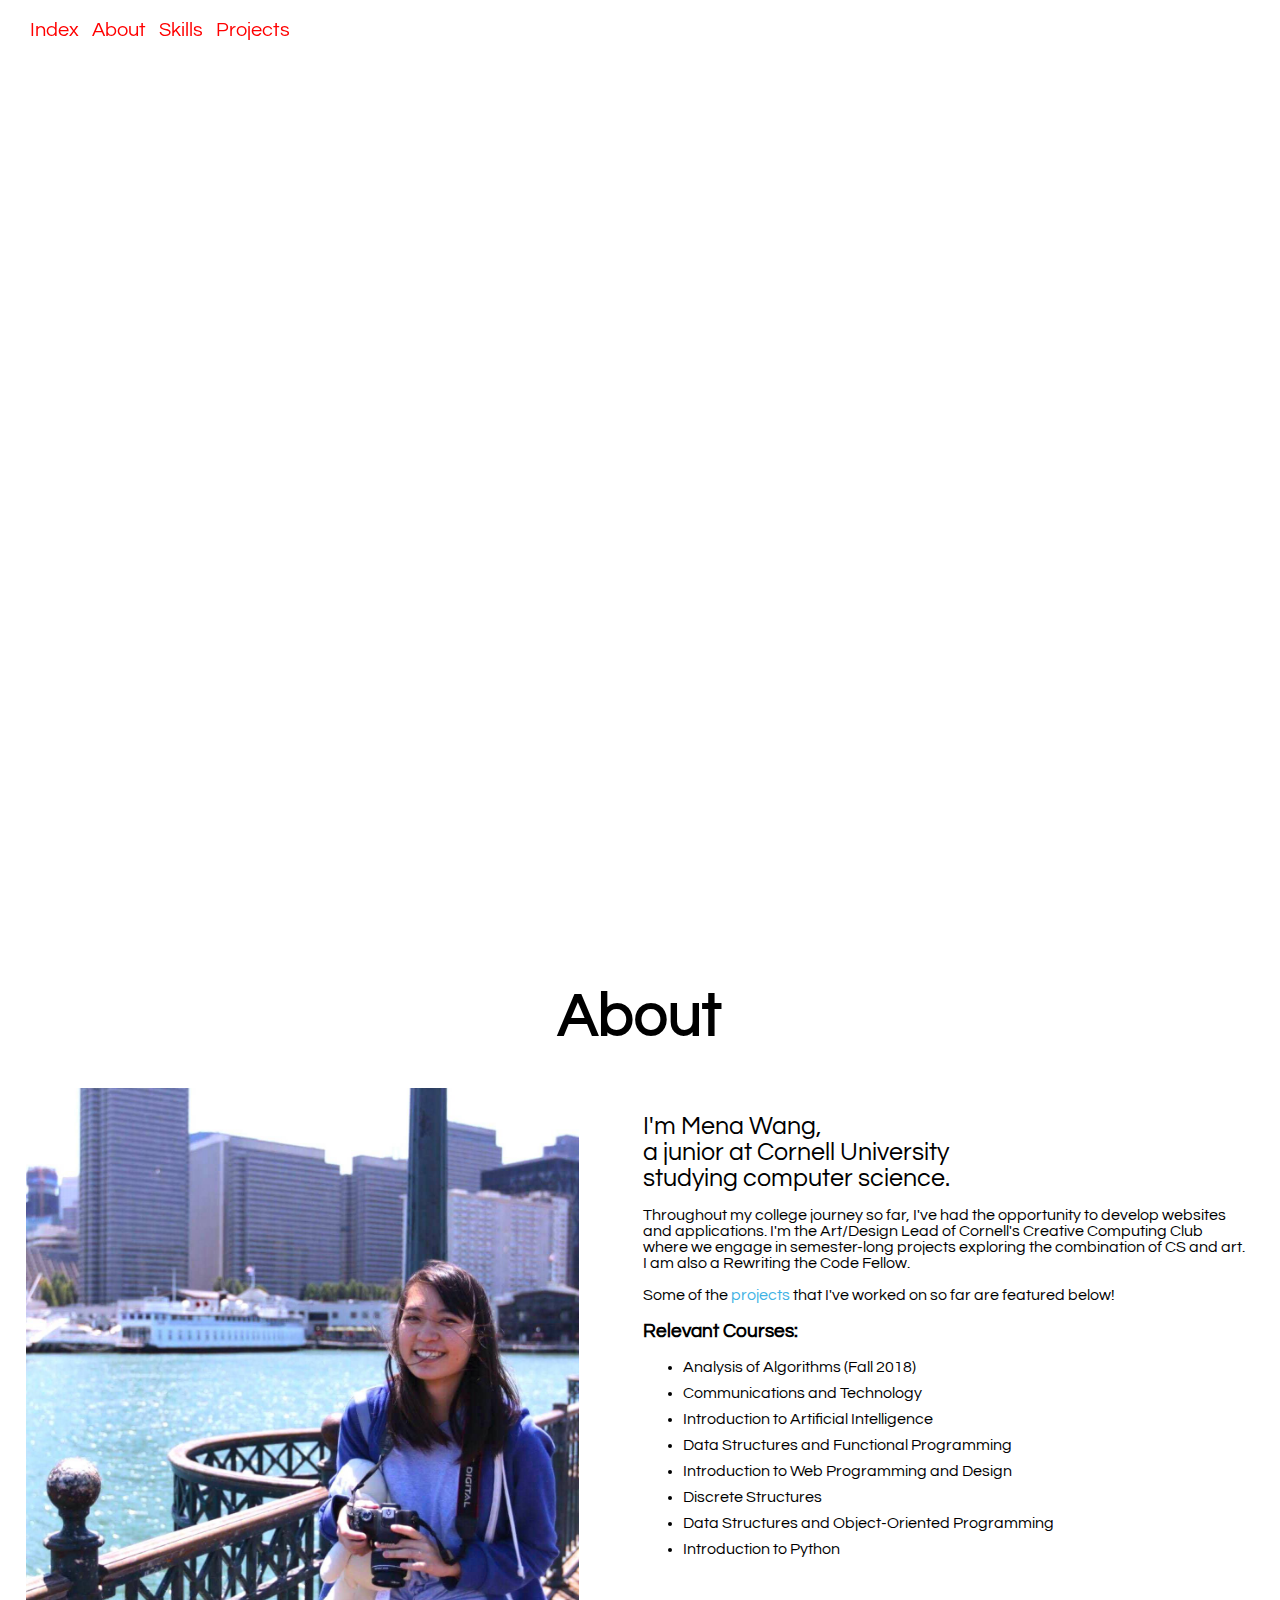
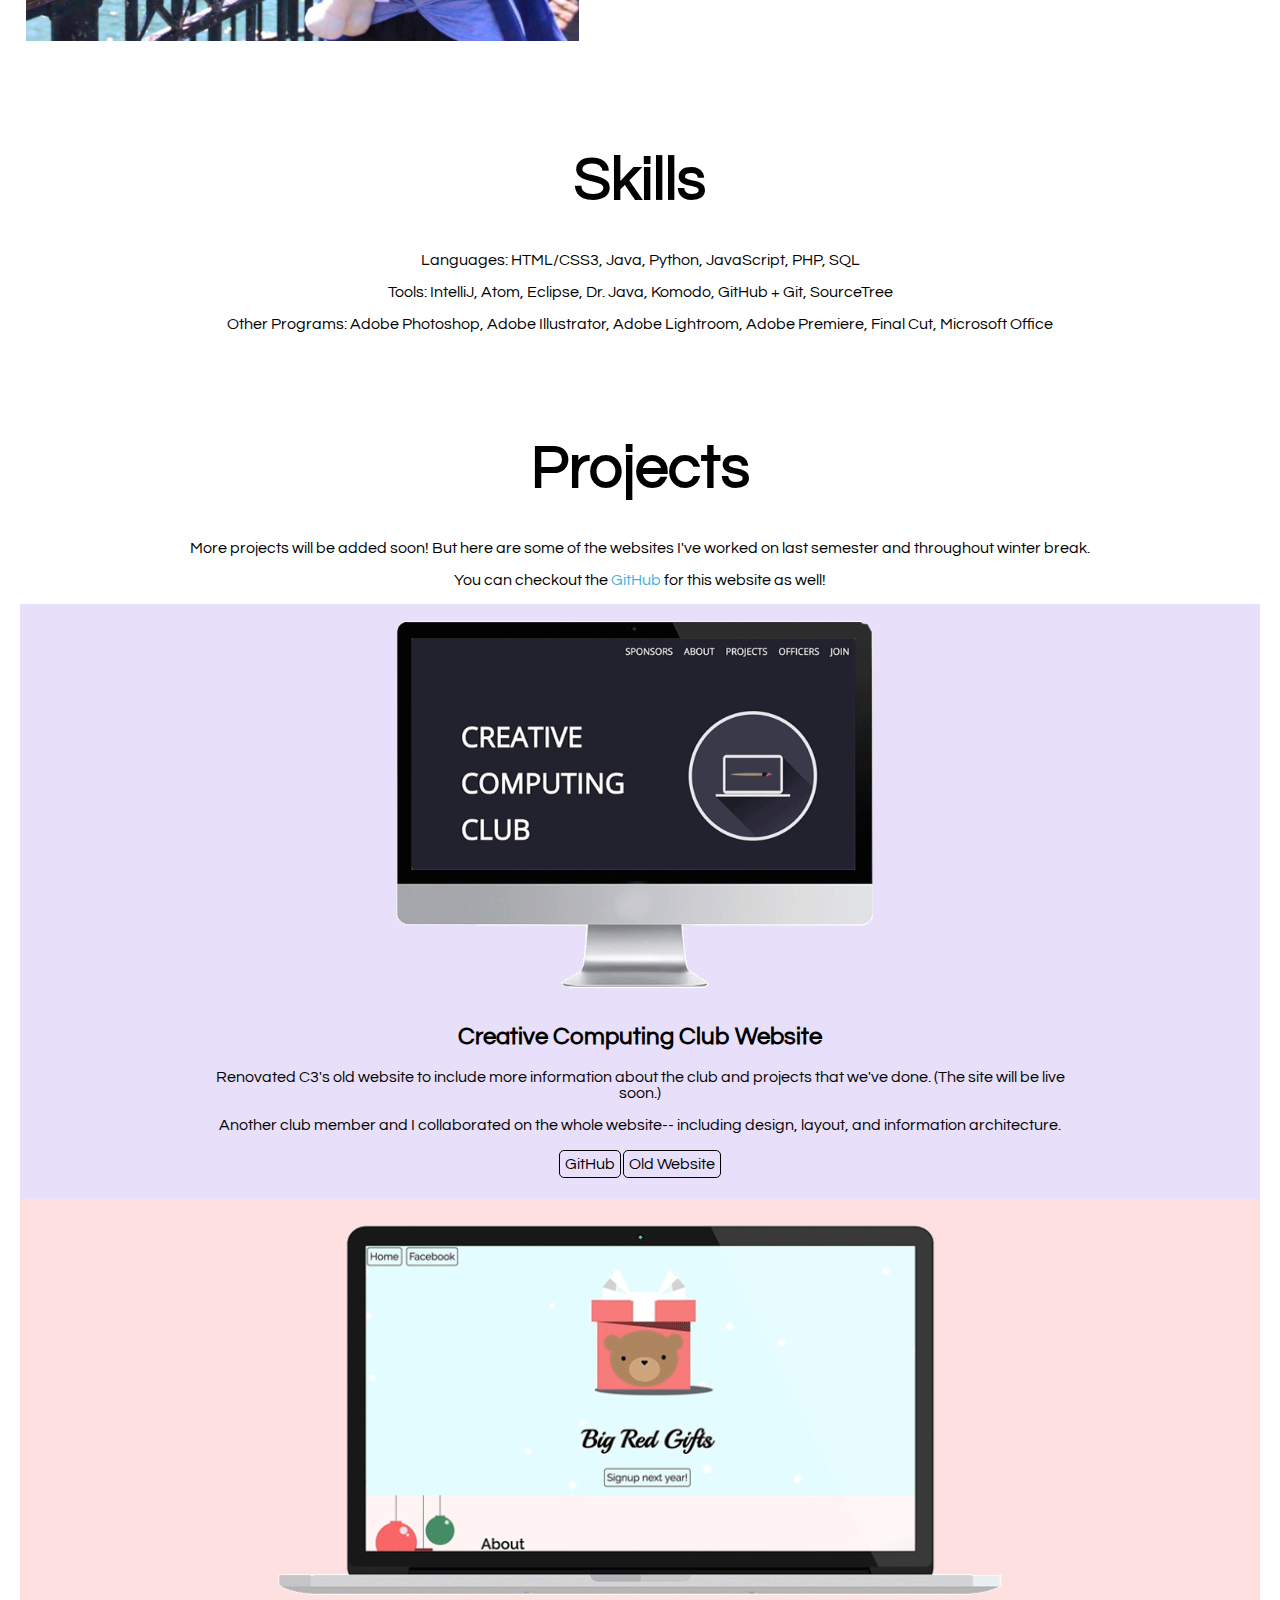
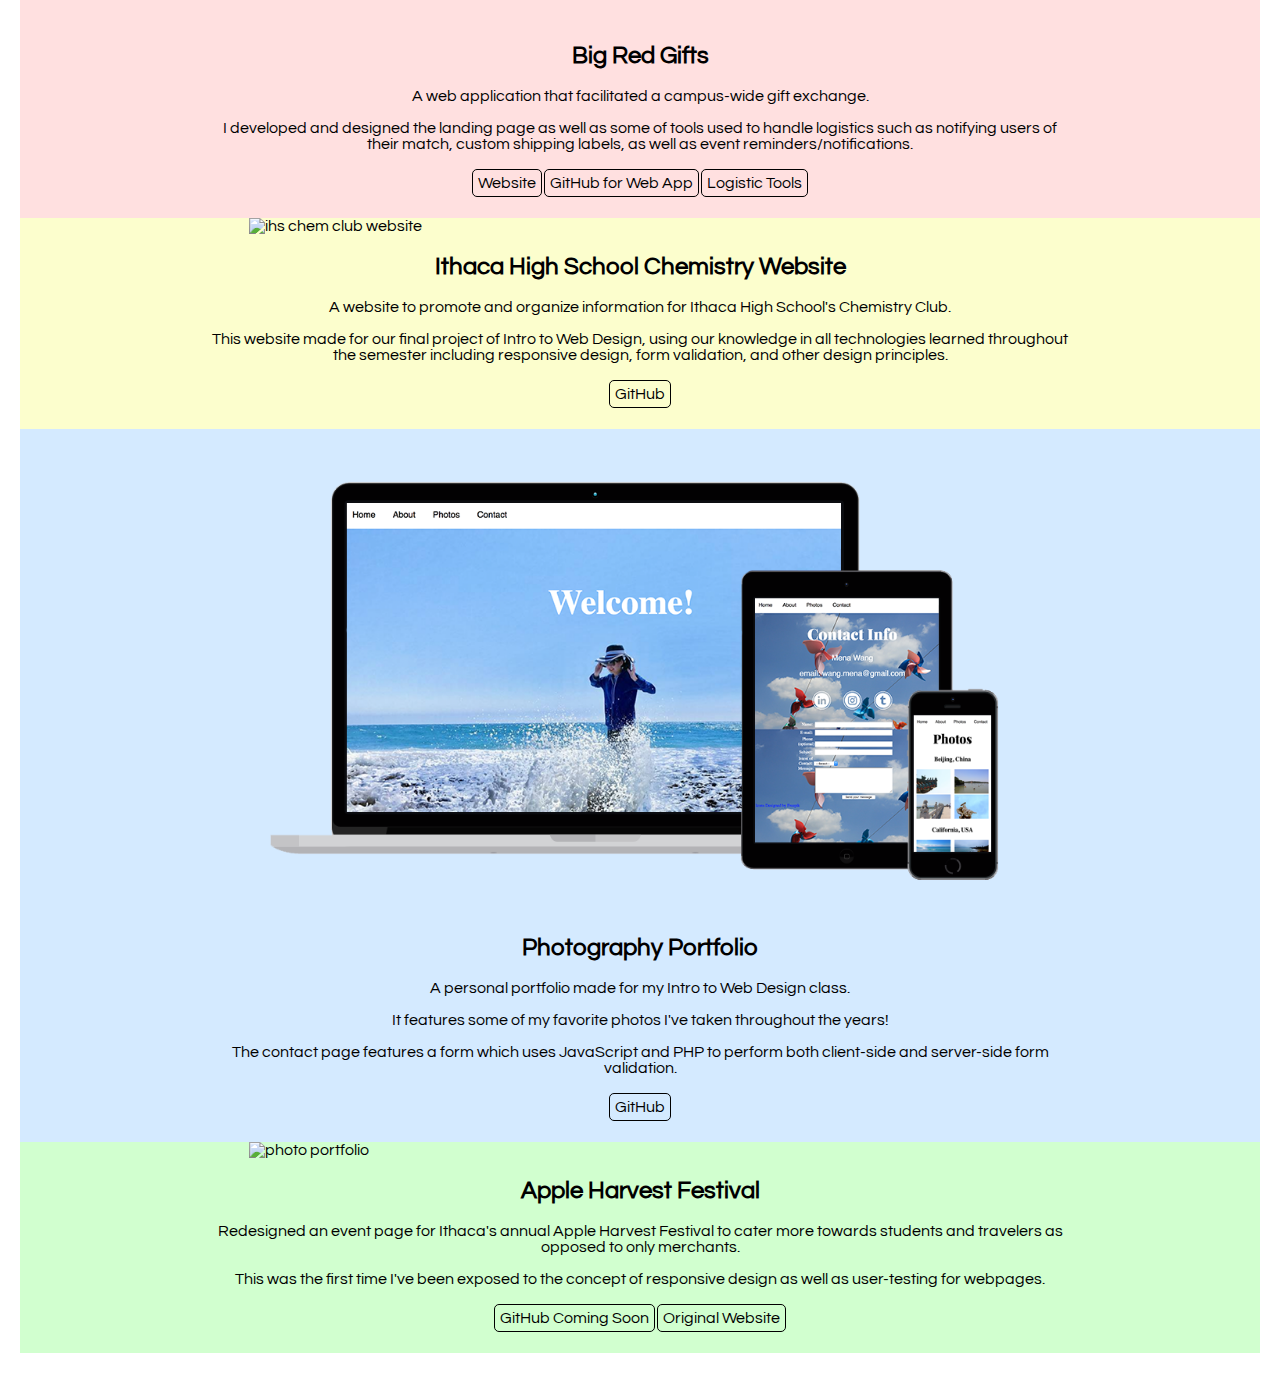
==== archive.html @ ff2be7bd "wooooo pineapples" ====
<!DOCTYPE html>
<html>
<head>
  <meta charset="UTF-8">
  <title>Mena Wang</title>

  <link rel = "stylesheet"
        type = "text/css"
        href = "all.css"
        media = "all" />

  <link href="https://fonts.googleapis.com/css?family=Questrial" rel="stylesheet">

</head>

<body>

  <div class="index" id="index">

    <nav class="nav">
      <a href="#index">Index</a>
      <a href="#about">About</a>
      <a href="#skills">Skills</a>
      <a href="#projects">Projects</a>
    </nav>

    <div class="name">
      <a id="name" href="#about">Mena Wang</a>
    </div>

  </div> <!-- index -->

  <div class="about" id="about">
    <h1>About</h1>

    <div class="picture">
      <img src="images/me2.jpg" alt="pic of me"/> <!-- replace later -->
    </div>

    <div class="text">
      <div class="text_header">
        <p> I'm Mena Wang, <br/>
         a junior at Cornell University <br/>
         studying computer science. </p>
      </div>

      <p> Throughout my college journey so far, I've had the opportunity to develop
      websites and applications. I'm the Art/Design Lead of Cornell's Creative Computing Club
      where we engage in semester-long projects exploring the combination of
      CS and art. I am also a Rewriting the Code Fellow. </p>
      <p> Some of the <span class="projects_link"><a href="#projects">projects</a></span> that I've worked on so far are featured below! </p>

      <h3> Relevant Courses: </h3>
      <ul>
        <li> Analysis of Algorithms (Fall 2018) </li>
        <li> Communications and Technology </li>
        <li> Introduction to Artificial Intelligence </li>
        <li> Data Structures and Functional Programming </li>
        <li> Introduction to Web Programming and Design </li>
        <li> Discrete Structures </li>
        <li> Data Structures and Object-Oriented Programming </li>
        <li> Introduction to Python </li>
      </ul>
    </div>
  </div> <!-- text -->

  <div class="skills" id="skills">
    <h1> Skills </h1>
    <p> Languages: HTML/CSS3, Java, Python, JavaScript, PHP, SQL </p>
    <p> Tools: IntelliJ, Atom, Eclipse, Dr. Java, Komodo, GitHub + Git, SourceTree</p>
    <p> Other Programs: Adobe Photoshop, Adobe Illustrator, Adobe Lightroom, Adobe Premiere,
      Final Cut, Microsoft Office </p>
  </div>

  <div class="projects" id="projects">
    <h1> Projects </h1>

    <p> More projects will be added soon! But here are some of the websites I've
      worked on last semester and throughout winter break.</p>
    <p> You can checkout the
    <a id="github_link" href="https://github.com/manapotionn/manapotionn.github.io" target="_blank">GitHub</a> for this website as well!</p>

    <div class="c3website">
      <div class="picture2" id="c3_gif">
        <img src="images/creative_computing.gif" alt="c3 demo"/>
      </div>

      <h2>Creative Computing Club Website</h2>
      <p>Renovated C3's old website to include more information about the club
        and projects that we've done. (The site will be live soon.)</p>
      <p>Another club member and I collaborated on the whole website-- including
      design, layout, and information architecture.</p>

      <div class="buttons">
        <a href="https://github.com/valeriyarusina/CreativeComputingWebsite" target="_blank">GitHub</a>
        <a href="http://creativecomputing.club" target="_blank">Old Website</a>
      </div>
    </div>

    <div class="bigredgifts">

      <div class="picture2">
        <img src="images/bigredgifts.gif" alt="big red gifts demo"/>
      </div>

      <h2> Big Red Gifts </h2>
      <p> A web application that facilitated a campus-wide gift exchange.</p>
      <p> I developed and designed the landing page as well as some of
        tools used to handle logistics such as notifying users of their match, custom shipping labels,
        as well as event reminders/notifications.</p>
      <div class="buttons">
        <a id="bigredwebsite" href="https://bigred.gifts" title="Site might not be live at the moment">Website</a>
        <a href="https://github.coecis.cornell.edu/mjl329/Big-Red-Gifts-App" target="_blank">GitHub for Web App</a>
        <a href="https://github.com/ChrisUmeki/Big-Red-Gifts-Logistics" target="_blank">Logistic Tools</a>
      </div>
    </div>

    <div class="ihs">

      <div class="picture2">
        <img src="images/ihs.png" alt="ihs chem club website"/>
      </div>

      <h2>Ithaca High School Chemistry Website</h2>
      <p> A website to promote and organize information for Ithaca High School's
        Chemistry Club. </p>
      <p>This website made for our final project of Intro to Web Design,
      using our knowledge in all technologies learned throughout the semester including
    responsive design, form validation, and other design principles.</p>

      <div class="buttons">
        <a href="https://github.coecis.cornell.edu/flr26/chemistryclubwebsite" target="_blank">GitHub</a>
      </div>
    </div>

    <div class="portfolio">

      <div class="picture2">
        <img src="images/photo_portfolio.png" alt="photo portfolio"/>
      </div>

      <h2> Photography Portfolio </h2>
      <p> A personal portfolio made for my Intro to Web Design class. </p>
      <p> It features some of my favorite photos I've taken throughout the years! </p>
      <p> The contact page features a form which uses JavaScript and PHP to perform
        both client-side and server-side form validation. </p>

      <div class="buttons">
        <a href="https://github.com/manapotionn/photo_portfolio" target="_blank">GitHub</a>
      </div>

    </div>

    <div class="apple">

      <div class="picture2">
        <img src="images/applefest.png" alt="photo portfolio"/>
      </div>

      <h2> Apple Harvest Festival </h2>
      <p> Redesigned an event page for Ithaca's annual Apple Harvest Festival to
      cater more towards students and travelers as opposed to only merchants.</p>
      <p> This was the first time I've been exposed to the concept of responsive
        design as well as user-testing for webpages. </p>

      <div class="buttons">
        <a href="">GitHub Coming Soon</a>
        <a href="http://downtownithaca.com/ithaca-events/2017%20Apple%20Harvest%20Festival%20Craft%20Application" target="_blank">Original Website</a>
      </div>
    </div> <!--apple -->

  </div> <!-- projects -->

  <!-- JavaScript-->
  <script src="https://code.jquery.com/jquery-3.2.1.min.js"></script>
  <script src="https://cdn.jsdelivr.net/npm/jquery.scrollto@2.1.2/jquery.scrollTo.min.js"></script>
  <script src="https://cdn.jsdelivr.net/npm/jquery.localscroll@2.0.0/jquery.localScroll.min.js"></script>
  <script src="scripts/all.js"></script>

</body>

</html>

<!-- /* smooth scroll */ -->
<!-- $('.nav').localScroll({
  duration: 400,
  easing: 'swing'
});

$('.name').localScroll({
  duration: 400,
  easing: 'swing'
})

$('.projects_link').localScroll({
  duration: 400,
  easing: 'swing'
}) -->
---- all.css ----
html, body{
  height: 100%;
  margin: 0px;
  padding: 0px;
  font-family: 'Questrial', sans-serif;
}

nav{
  padding: 20px;
  position: fixed;
  /*background-color: #7abeff;*/
}

nav a{
  text-decoration: none;
  margin-left: 10px;
  font-size: 20px;
  color: red;
}

nav a:hover{
  color: gray; /* change later */
}

h1{
  font-size: 60px;
  text-align: center;
  color: black;
}

.about, .skills, .projects{
  margin: 2% 2%;
  padding-bottom: 20px;
  padding-top: 20px;
}

.index, .about div{
  height: 100%;
  margin: 0px;
}

.index{
  background-image: url(images/me3.jpg);
  background-size: cover;
  background-position: bottom;
  height: 100%;
  display: flex;
  flex-direction: column;
}

.name{
  height: 100%;
  display: flex;
  align-items: center;
  justify-content: center;
  padding-top: 140px;
}

/* name on index div */
#name{
  text-decoration: none;
  font-size: 80px;
  margin: 0;
  color: white;
}

.picture{
  width: 50%;
  display: inline-block;
  vertical-align: top;
}

.picture img{
  width: 90%;
}

.text{
  width: 49%;
  display: inline-block;
}

.text p{
  text-align: left;
}

.text li{
  margin-bottom: 10px;
}

.text a{
  color: rgb(62, 178, 228);
  text-decoration: none;
}

.text a:hover{
  color: gray;
}

.text_header p{
  font-size: 25px;
  margin-bottom: 10px;
}

.skills p{
  text-align: center;
  margin-bottom: 0px;
}

/* projects */
.projects{
  margin: 20px;
}

.projects .buttons{
  display: flex;
  justify-content: center;
  /*margin: 0 auto; */
}

.projects a{
  display: inline-block;
  text-decoration: none;
  text-align: center;
  color: black;
  border: 1px solid black;
  border-radius: 5px;
  padding: 5px;
  margin: 1px;
}

.projects a:hover{
  background-color: #eaf3fc;
}

#github_link{
  border:none;
  color: rgb(62, 178, 228);
  padding: 0px;
  margin: 0px;
}

#github_link:hover{
    color: gray;
    background-color: white; 
}

.projects h2, p{
  text-align: center;
}

.picture2 img{
  width: 90%;
  display: block;
  margin: 0 auto;
}

.bigredgifts, .ihs, .portfolio, .apple, .c3website{
  padding-left: 15%;
  padding-right: 15%;
  padding-bottom: 20px;
}

.c3website{
  background-color: #e8e0fa;
}

.bigredgifts{
  background-color: #ffe0e0;
}

.ihs{
  background-color: #FCFECD;
}

.portfolio{
  background-color: #d4eaff;
}

.apple{
  background-color: rgb(209, 255, 207);
}
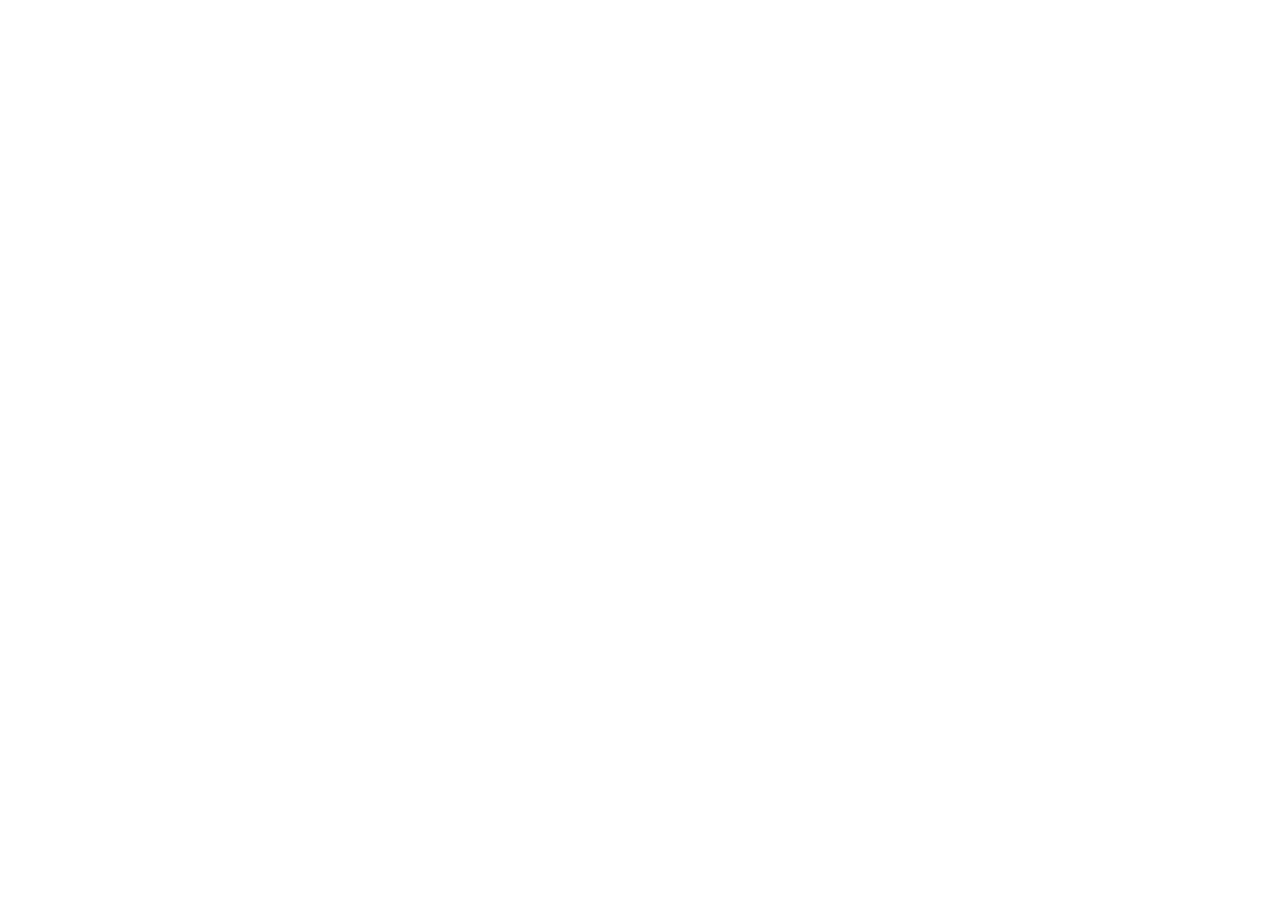
==== commit 992f8ab6: "comment out unwanted file" ====
--- a/archive.html
+++ b/archive.html
@@ -1,4 +1,4 @@
-<!DOCTYPE html>
+<!-- <!DOCTYPE html>
 <html>
 <head>
   <meta charset="UTF-8">
@@ -28,13 +28,13 @@
       <a id="name" href="#about">Mena Wang</a>
     </div>
 
-  </div> <!-- index -->
+  </div> 
 
   <div class="about" id="about">
     <h1>About</h1>
 
     <div class="picture">
-      <img src="images/me2.jpg" alt="pic of me"/> <!-- replace later -->
+      <img src="images/me2.jpg" alt="pic of me"/>
     </div>
 
     <div class="text">
@@ -62,7 +62,7 @@
         <li> Introduction to Python </li>
       </ul>
     </div>
-  </div> <!-- text -->
+  </div> 
 
   <div class="skills" id="skills">
     <h1> Skills </h1>
@@ -167,11 +167,11 @@
         <a href="">GitHub Coming Soon</a>
         <a href="http://downtownithaca.com/ithaca-events/2017%20Apple%20Harvest%20Festival%20Craft%20Application" target="_blank">Original Website</a>
       </div>
-    </div> <!--apple -->
+    </div>
 
-  </div> <!-- projects -->
+  </div> 
 
-  <!-- JavaScript-->
+
   <script src="https://code.jquery.com/jquery-3.2.1.min.js"></script>
   <script src="https://cdn.jsdelivr.net/npm/jquery.scrollto@2.1.2/jquery.scrollTo.min.js"></script>
   <script src="https://cdn.jsdelivr.net/npm/jquery.localscroll@2.0.0/jquery.localScroll.min.js"></script>
@@ -181,8 +181,7 @@
 
 </html>
 
-<!-- /* smooth scroll */ -->
-<!-- $('.nav').localScroll({
+$('.nav').localScroll({
   duration: 400,
   easing: 'swing'
 });
@@ -195,4 +194,4 @@
 $('.projects_link').localScroll({
   duration: 400,
   easing: 'swing'
-}) -->
+}) --> 
